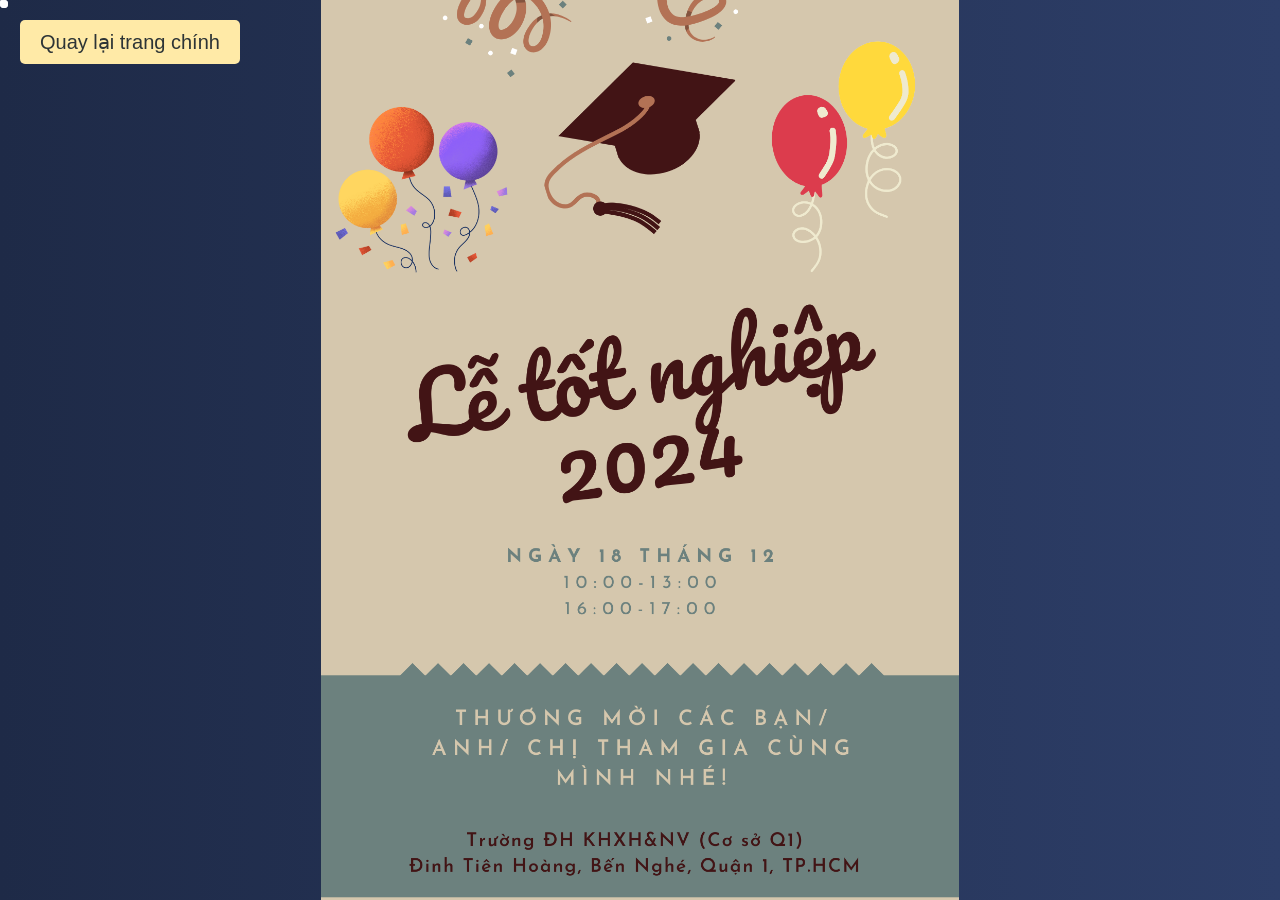
==== show_image.html @ d4de8827 "graduate" ====
<!DOCTYPE html>
<html lang="vi">
<head>
    <meta charset="UTF-8">
    <meta name="viewport" content="width=device-width, initial-scale=1.0">
    <title>TỚI CHO CT XIN TẤM ẢNH NHA!!</title>
    <style>
        body {
            margin: 0;
            padding: 0;
            height: 100vh;
            overflow: hidden;
            font-family: Arial, sans-serif;
            position: relative;
            background: linear-gradient(90deg, #1e2a47, #2d3e68); /* Nền ban đầu */
            animation: background-change 10s infinite alternate; /* Hiệu ứng nền đổi màu */
        }

        @keyframes background-change {
            0% {
                background: linear-gradient(90deg, #1e2a47, #2d3e68);
            }
            25% {
                background: linear-gradient(90deg, #ff6f61, #f39c12);
            }
            50% {
                background: linear-gradient(90deg, #2d3e68, #4c5b7e);
            }
            75% {
                background: linear-gradient(90deg, #2d3e68, #9b59b6);
            }
            100% {
                background: linear-gradient(90deg, #4c5b7e, #1e2a47);
            }
        }

        .container {
            width: 100%;
            height: 100%;
            position: relative;
        }

        .image {
            width: 100%;
            height: 100%;
            object-fit: contain;
            position: absolute;
            top: 0;
            left: 0;
        }

        /* Mưa sao băng */
        .star {
            position: absolute;
            width: 4px; 
            height: 4px;
            background-color: white;
            border-radius: 50%;
            opacity: 0;
            animation: shoot 2s infinite linear;
        }

        @keyframes shoot {
            0% {
                transform: translate(0, 0);
                opacity: 1;
                box-shadow: 0 0 5px white;
            }
            100% {
                transform: translate(100vw, 100vh);
                opacity: 0;
                box-shadow: 0 0 0px white;
            }
        }

        /* Tạo sao băng theo nhiều đường */
        .star:nth-child(1) { top: 5%; left: 2%; animation-duration: 2s; animation-delay: 0s; animation-timing-function: ease-in; }
        .star:nth-child(2) { top: 15%; left: 40%; animation-duration: 2.5s; animation-delay: 0.5s; animation-timing-function: ease-out; }
        .star:nth-child(3) { top: 25%; left: 10%; animation-duration: 2s; animation-delay: 1s; animation-timing-function: ease-in-out; }
        .star:nth-child(4) { top: 40%; left: 50%; animation-duration: 2.5s; animation-delay: 1.5s; animation-timing-function: ease-out; }
        .star:nth-child(5) { top: 60%; left: 80%; animation-duration: 3s; animation-delay: 2s; animation-timing-function: ease-in; }
        .star:nth-child(6) { top: 70%; left: 30%; animation-duration: 3.5s; animation-delay: 2.5s; animation-timing-function: ease-in-out; }
        .star:nth-child(7) { top: 10%; left: 80%; animation-duration: 2s; animation-delay: 0.3s; animation-timing-function: ease-out; }
        .star:nth-child(8) { top: 50%; left: 90%; animation-duration: 2.8s; animation-delay: 1.2s; animation-timing-function: ease-in; }
        .star:nth-child(9) { top: 25%; left: 35%; animation-duration: 3s; animation-delay: 0.7s; animation-timing-function: ease-out; }
        .star:nth-child(10) { top: 80%; left: 25%; animation-duration: 3.2s; animation-delay: 2.8s; animation-timing-function: ease-in-out; }
        .star:nth-child(11) { top: 5%; left: 60%; animation-duration: 3s; animation-delay: 1.5s; animation-timing-function: ease-in; }
        .star:nth-child(12) { top: 45%; left: 80%; animation-duration: 3.4s; animation-delay: 1.8s; animation-timing-function: ease-out; }
        .star:nth-child(13) { top: 55%; left: 20%; animation-duration: 3s; animation-delay: 1.1s; animation-timing-function: ease-in; }
        .star:nth-child(14) { top: 30%; left: 10%; animation-duration: 2.5s; animation-delay: 2.2s; animation-timing-function: ease-in-out; }
        .star:nth-child(15) { top: 10%; left: 90%; animation-duration: 3.1s; animation-delay: 2s; animation-timing-function: ease-in-out; }

        /* Các ngôi sao lấp lánh */
        .twinkle {
            position: absolute;
            width: 3px;
            height: 3px;
            background-color: white;
            border-radius: 50%;
            opacity: 0.5;
            animation: twinkle 1.5s infinite alternate;
        }

        @keyframes twinkle {
            0% {
                opacity: 0.5;
            }
            100% {
                opacity: 1;
            }
        }

        .twinkle:nth-child(16) { top: 5%; left: 20%; animation-duration: 1.8s; animation-delay: 0.5s; }
        .twinkle:nth-child(17) { top: 15%; left: 25%; animation-duration: 2s; animation-delay: 1.2s; }
        .twinkle:nth-child(18) { top: 25%; left: 35%; animation-duration: 1.7s; animation-delay: 0.7s; }
        .twinkle:nth-child(19) { top: 35%; left: 45%; animation-duration: 2.3s; animation-delay: 1.6s; }
        .twinkle:nth-child(20) { top: 45%; left: 55%; animation-duration: 1.9s; animation-delay: 0.9s; }

        /* Thêm các đám lấp lánh trên nền */
        .sparkle {
            position: absolute;
            width: 8px;
            height: 8px;
            background-color: rgba(255, 255, 255, 0.6);
            border-radius: 50%;
            animation: sparkle 1.5s infinite ease-in-out;
        }

        @keyframes sparkle {
            0% { transform: scale(0.5); opacity: 0.8; }
            50% { transform: scale(1.5); opacity: 1; }
            100% { transform: scale(0.5); opacity: 0.8; }
        }

        .sparkle:nth-child(21) { top: 10%; left: 10%; animation-delay: 0.5s; }
        .sparkle:nth-child(22) { top: 25%; left: 40%; animation-delay: 1s; }
        .sparkle:nth-child(23) { top: 50%; left: 60%; animation-delay: 1.5s; }
        .sparkle:nth-child(24) { top: 70%; left: 80%; animation-delay: 2s; }
        .sparkle:nth-child(25) { top: 80%; left: 15%; animation-delay: 2.5s; }

        /* Nút quay lại */
        .back-link {
            position: absolute;
            top: 20px;
            left: 20px;
            font-size: 20px;
            color: #2d3436;
            text-decoration: none;
            background: #ffeaa7;
            padding: 10px 20px;
            border-radius: 5px;
            transition: background 0.3s ease, transform 0.3s ease, box-shadow 0.3s ease;
        }

        .back-link:focus, .back-link:hover {
            background: #f39c12;
            transform: scale(1.1);
            box-shadow: 0 0 15px rgba(255, 255, 255, 0.7);
        }

    </style>
</head>
<body>

    <div class="container">
        <img src="IM/Graduation.png" alt="Tốt Nghiệp" class="image"> 

        <!-- Các sao băng -->
        <div class="star"></div>
        <div class="star"></div>
        <div class="star"></div>
        <div class="star"></div>
        <div class="star"></div>

        <!-- Các ngôi sao lấp lánh -->
        <div class="twinkle"></div>
        <div class="twinkle"></div>
        <div class="twinkle"></div>
        <div class="twinkle"></div>

        <!-- Các đám lấp lánh -->
        <div class="sparkle"></div>
        <div class="sparkle"></div>
        <div class="sparkle"></div>
        <div class="sparkle"></div>
        <div class="sparkle"></div>

        <!-- Nút quay lại -->
        <a href="index.html" class="back-link">Quay lại trang chính</a>
    </div>

</body>
</html>
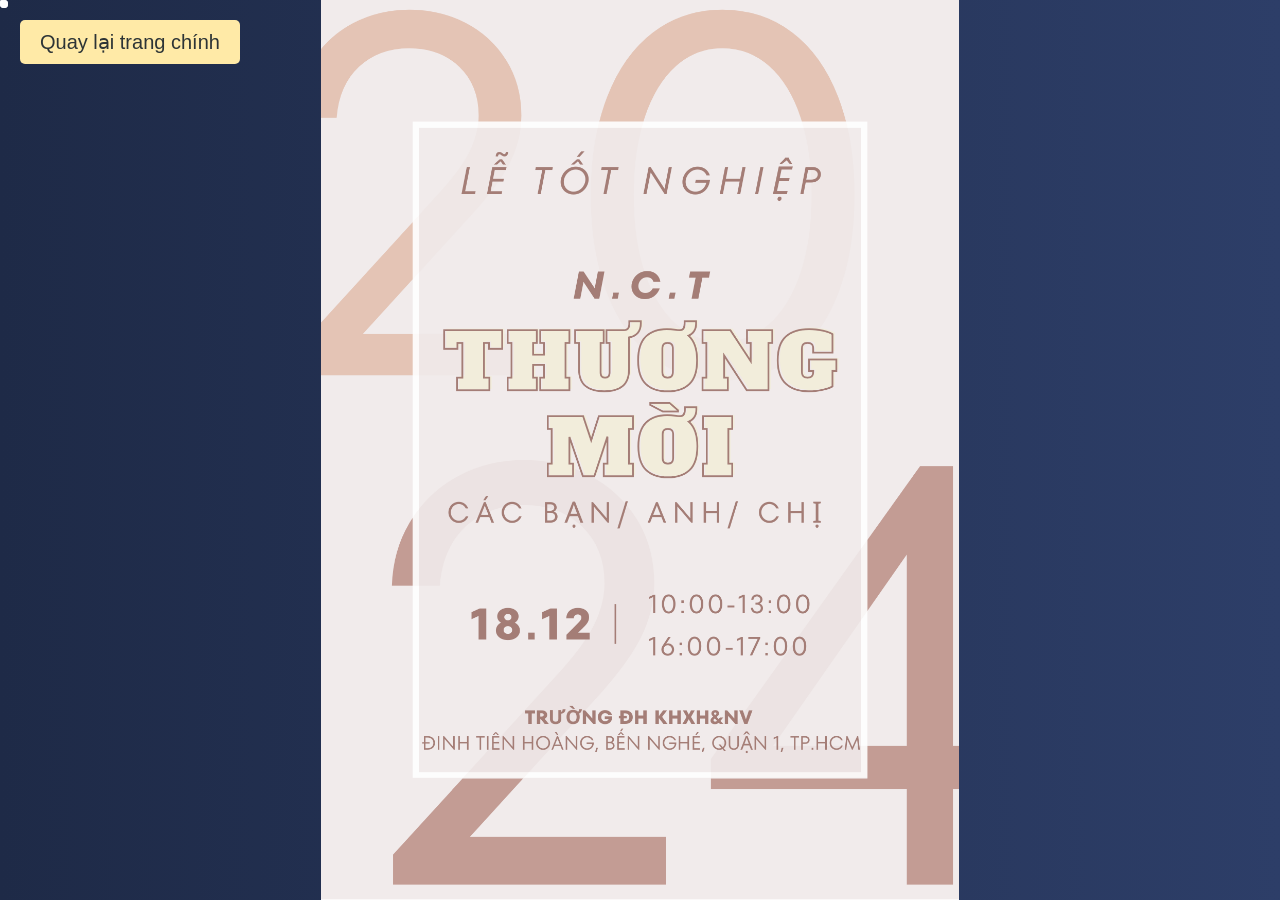
==== commit 564e05a8: "ttt" ====
--- a/show_image.html
+++ b/show_image.html
@@ -163,7 +163,7 @@
 <body>
 
     <div class="container">
-        <img src="IM/Graduation.png" alt="Tốt Nghiệp" class="image"> 
+        <img src="IM/Graduation1.png" alt="Tốt Nghiệp" class="image"> 
 
         <!-- Các sao băng -->
         <div class="star"></div>
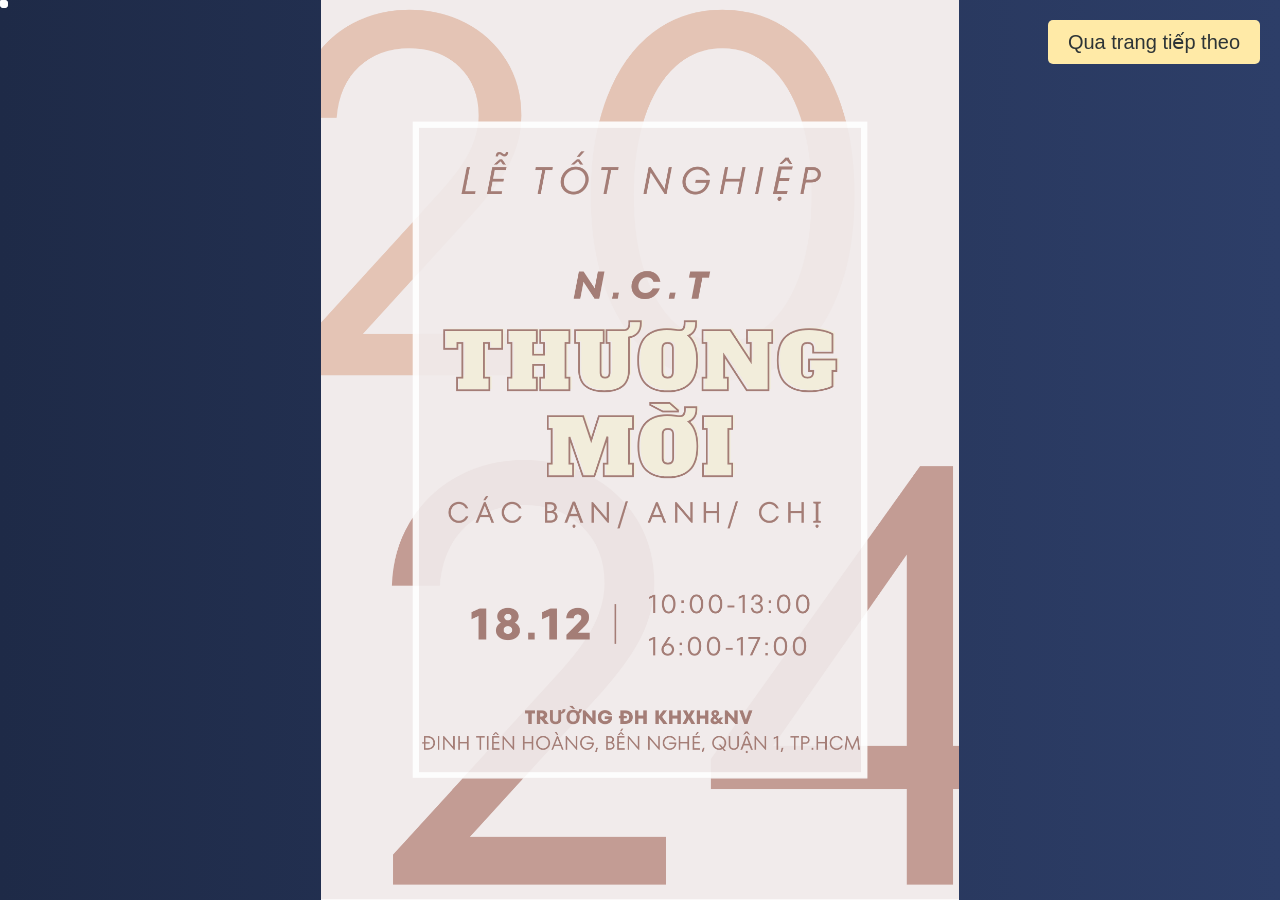
==== commit 234b7645: "camon" ====
--- a/show_image.html
+++ b/show_image.html
@@ -3,7 +3,7 @@
 <head>
     <meta charset="UTF-8">
     <meta name="viewport" content="width=device-width, initial-scale=1.0">
-    <title>TỚI CHO CT XIN TẤM ẢNH NHA!!</title>
+    <title>CHO CT XIN TẤM ẢNH NHA!!</title>
     <style>
         body {
             margin: 0;
@@ -142,7 +142,7 @@
         .back-link {
             position: absolute;
             top: 20px;
-            left: 20px;
+            right: 20px;
             font-size: 20px;
             color: #2d3436;
             text-decoration: none;
@@ -165,28 +165,28 @@
     <div class="container">
         <img src="IM/Graduation1.png" alt="Tốt Nghiệp" class="image"> 
 
-        <!-- Các sao băng -->
+  
         <div class="star"></div>
         <div class="star"></div>
         <div class="star"></div>
         <div class="star"></div>
         <div class="star"></div>
 
-        <!-- Các ngôi sao lấp lánh -->
+      
         <div class="twinkle"></div>
         <div class="twinkle"></div>
         <div class="twinkle"></div>
         <div class="twinkle"></div>
 
-        <!-- Các đám lấp lánh -->
+    
         <div class="sparkle"></div>
         <div class="sparkle"></div>
         <div class="sparkle"></div>
         <div class="sparkle"></div>
         <div class="sparkle"></div>
 
-        <!-- Nút quay lại -->
-        <a href="index.html" class="back-link">Quay lại trang chính</a>
+       
+        <a href="show.im2.html" class="back-link">Qua trang tiếp theo</a>
     </div>
 
 </body>
